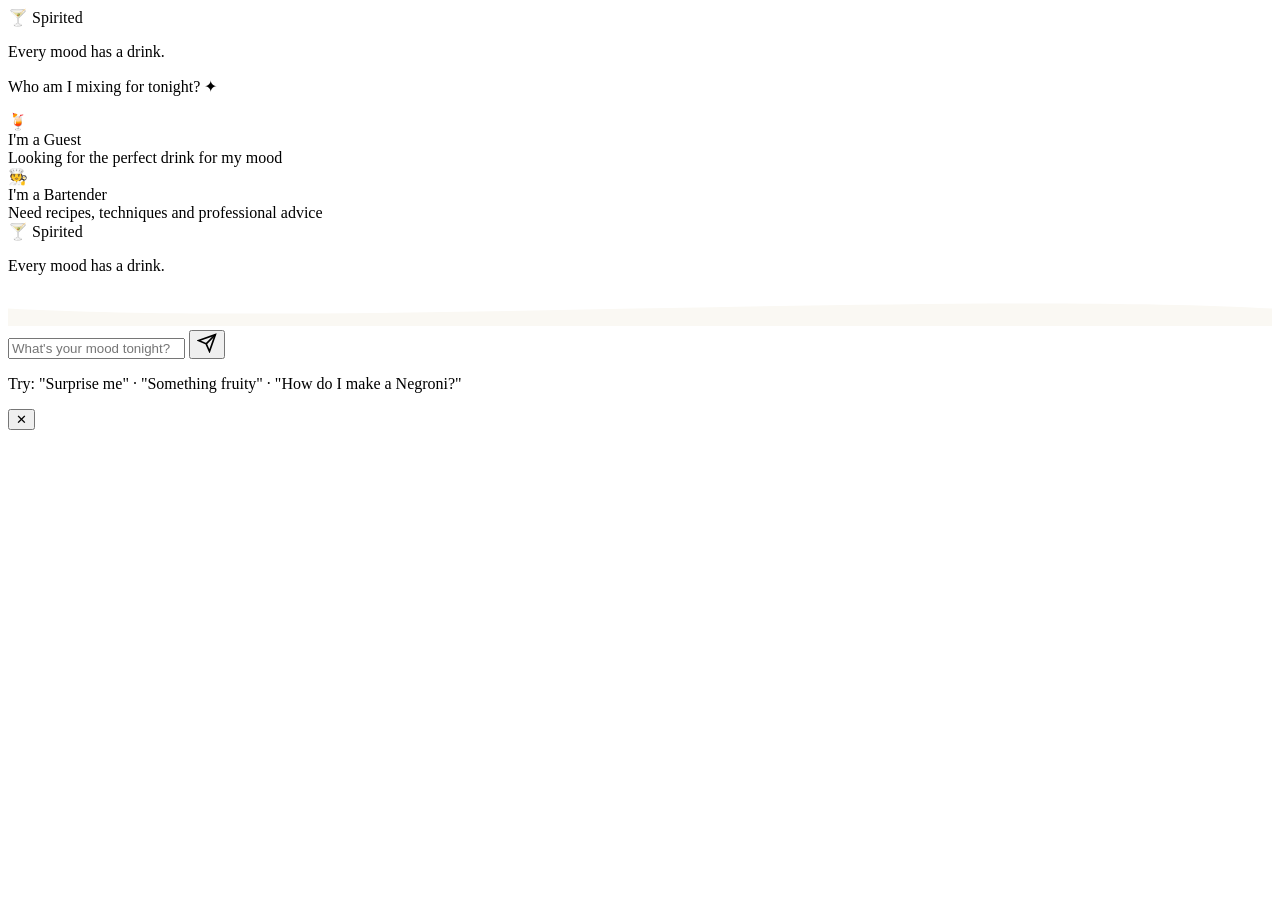
==== frontend/index.html @ adbcdd9c "Initial commit" ====
<!DOCTYPE html>
<html lang="en">
<head>
  <meta charset="UTF-8"/>
  <meta name="viewport" content="width=device-width, initial-scale=1.0"/>
  <title>Spirited — Every mood has a drink</title>
  <link rel="preconnect" href="https://fonts.googleapis.com">
  <link href="https://fonts.googleapis.com/css2?family=Playfair+Display:ital,wght@0,400;0,600;1,400&family=DM+Sans:wght@300;400;500&display=swap" rel="stylesheet">
  <link rel="stylesheet" href="/static/style.css?v=9"/>
</head>
<body>

  <!-- ── Splash / Welcome Screen ─────────────────────────────── -->
  <div id="splash" class="splash">
    <div class="splash-overlay"></div>
    <div class="splash-content">
      <div class="splash-logo">
        <span class="logo-icon">🍸</span>
        <span class="logo-text">Spirited</span>
      </div>
      <p class="splash-tagline">Every mood has a drink.</p>
      <p class="splash-prompt">Who am I mixing for tonight?  ✦</p>
      <div class="splash-cards">
        <div class="splash-card" onclick="selectMode('guest')">
          <div class="splash-card-icon">🍹</div>
          <div class="splash-card-label">I'm a Guest</div>
          <div class="splash-card-desc">Looking for the perfect drink for my mood</div>
        </div>
        <div class="splash-card" onclick="selectMode('bartender')">
          <div class="splash-card-icon">🧑‍🍳</div>
          <div class="splash-card-label">I'm a Bartender</div>
          <div class="splash-card-desc">Need recipes, techniques and professional advice</div>
        </div>
      </div>
    </div>
  </div>

  <!-- ── Main App (revealed after mode selection) ────────────── -->
  <header class="header">
    <div class="header-inner">
      <div class="logo">
        <span class="logo-icon">🍸</span>
        <span class="logo-text">Spirited</span>
      </div>
      <p class="tagline">Every mood has a drink.</p>
      <div id="mode-badge" class="mode-badge" style="display:none" onclick="resetMode()"></div>
    </div>
    <div class="header-wave">
      <svg viewBox="0 0 1440 40" preserveAspectRatio="none">
        <path d="M0,20 C360,40 1080,0 1440,20 L1440,40 L0,40 Z" fill="#FAF8F3"/>
      </svg>
    </div>
  </header>

  <!-- Chat container -->
  <main class="chat-container" id="chat-container"></main>

  <!-- Input area -->
  <div class="input-area">
    <div class="input-wrapper">
      <input
        type="text"
        id="user-input"
        placeholder="What's your mood tonight?"
        autocomplete="off"
      />
      <button id="send-btn" onclick="sendMessage()">
        <svg width="20" height="20" viewBox="0 0 24 24" fill="none" stroke="currentColor" stroke-width="2">
          <line x1="22" y1="2" x2="11" y2="13"/>
          <polygon points="22 2 15 22 11 13 2 9 22 2"/>
        </svg>
      </button>
    </div>
    <p class="input-hint">Try: "Surprise me" · "Something fruity" · "How do I make a Negroni?"</p>
  </div>

  <!-- Recipe modal -->
  <div class="modal-overlay" id="modal-overlay" onclick="closeModal(event)">
    <div class="modal" id="modal">
      <button class="modal-close" onclick="closeModalBtn()">✕</button>
      <div id="modal-content"></div>
    </div>
  </div>

  <script src="/static/app.js?v=3"></script>
</body>
</html>
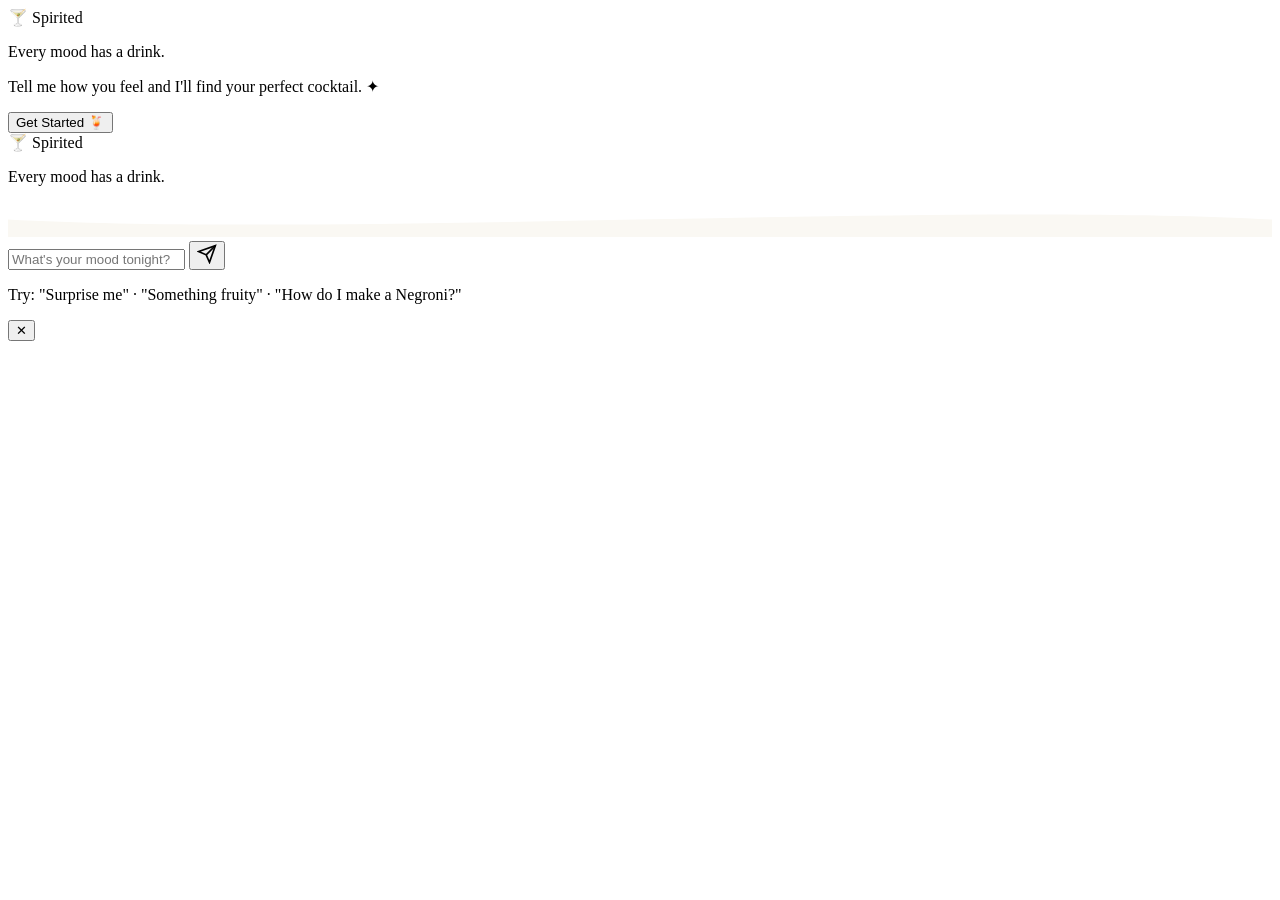
==== commit 56a5ae73: "Remove bartender mode — single guest experience with CTA splash screen" ====
--- a/frontend/index.html
+++ b/frontend/index.html
@@ -6,7 +6,7 @@
   <title>Spirited — Every mood has a drink</title>
   <link rel="preconnect" href="https://fonts.googleapis.com">
   <link href="https://fonts.googleapis.com/css2?family=Playfair+Display:ital,wght@0,400;0,600;1,400&family=DM+Sans:wght@300;400;500&display=swap" rel="stylesheet">
-  <link rel="stylesheet" href="/static/style.css?v=9"/>
+  <link rel="stylesheet" href="/static/style.css?v=11"/>
 </head>
 <body>
 
@@ -19,19 +19,8 @@
         <span class="logo-text">Spirited</span>
       </div>
       <p class="splash-tagline">Every mood has a drink.</p>
-      <p class="splash-prompt">Who am I mixing for tonight?  ✦</p>
-      <div class="splash-cards">
-        <div class="splash-card" onclick="selectMode('guest')">
-          <div class="splash-card-icon">🍹</div>
-          <div class="splash-card-label">I'm a Guest</div>
-          <div class="splash-card-desc">Looking for the perfect drink for my mood</div>
-        </div>
-        <div class="splash-card" onclick="selectMode('bartender')">
-          <div class="splash-card-icon">🧑‍🍳</div>
-          <div class="splash-card-label">I'm a Bartender</div>
-          <div class="splash-card-desc">Need recipes, techniques and professional advice</div>
-        </div>
-      </div>
+      <p class="splash-prompt">Tell me how you feel and I'll find your perfect cocktail. ✦</p>
+      <button class="splash-cta" onclick="selectMode('guest')">Get Started 🍹</button>
     </div>
   </div>
 
